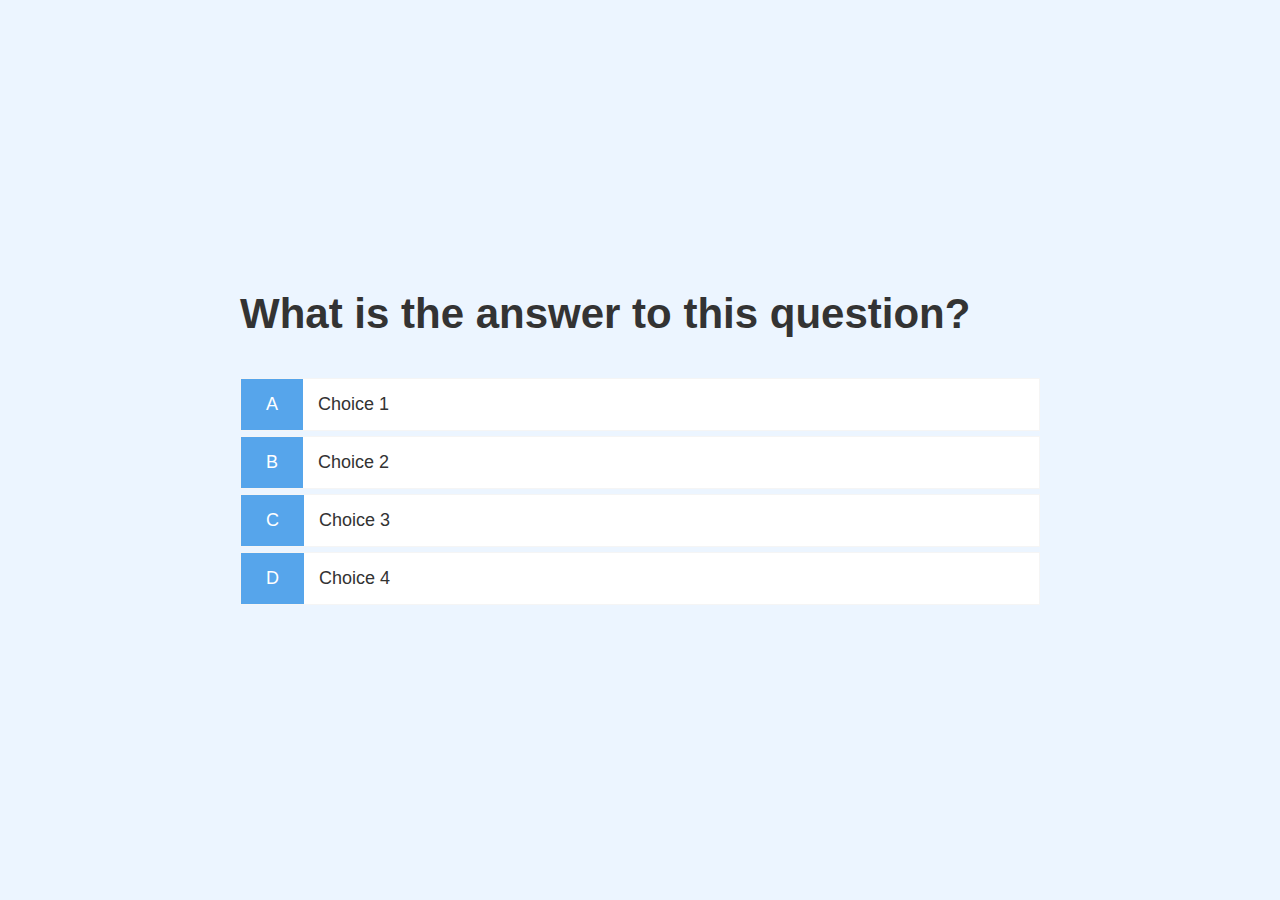
==== game.html @ d8f9bf9a "Create and style the game page" ====
<!DOCTYPE html>
<html lang="en">
  <head>
    <meta charset="UTF-8" />
    <meta http-equiv="X-UA-Compatible" content="IE=edge" />
    <meta name="viewport" content="width=device-width, initial-scale=1.0" />
    <title>Quize App game</title>
    <link rel="stylesheet" href="style.css" />
    <link rel="stylesheet" href="game.css" />
  </head>
  <body>
    <div class="container">
      <div id="game" class="justify-center flex-column">
        <h2 id="question">What is the answer to this question?</h2>
        <div class="choice-container">
          <p class="choice-prefix">A</p>
          <p class="choice-text">Choice 1</p>
        </div>
        <div class="choice-container">
          <p class="choice-prefix">B</p>
          <p class="choice-text">Choice 2</p>
        </div>
        <div class="choice-container">
          <p class="choice-prefix">C</p>
          <p class="choice-text">Choice 3</p>
        </div>
        <div class="choice-container">
          <p class="choice-prefix">D</p>
          <p class="choice-text">Choice 4</p>
        </div>
      </div>
    </div>
  </body>
</html>
---- style.css ----
:root {
background-color: #ecf5ff;
font-size: 62.5%;

}

* {
  box-sizing: border-box;
  font-family: Arial, Helvetica, sans-serif;
  margin: 0;
  padding: 0;
  color: #333;
}

h1,
h2,
h3,
h4 {
  margin-bottom: 1rem;
}

h1 {
  font-size: 5.4rem;
  color: #56a5eb;
  margin-bottom: 5rem;
}

h1 > span {
  font-size: 2.4rem;
  font-weight: 500;
}

h2 {
  font-size: 4.2rem;
  margin-bottom: 4rem;
  font-weight: 700;
}

h3 {
  font-size: 2.8rem;
  font-weight: 500;
}

/* UTILITIES */

.container {
  width: 100vw;
  height: 100vh;
  display: flex;
  justify-content: center;
  align-items: center;
  max-width: 80rem;
  margin: 0 auto;
}

.container > * {
  width: 100%;
}

.flex-column {
  display: flex;
  flex-direction: column;
}

.flex-center {
  justify-content: center;
  align-items: center;
}

.justify-center {
  justify-content: center;
}

.text-center {
  text-align: center;
}

.hidden {
  display: none;
}

/* Buttons */
.btn {
  font-size: 1.8rem;
  padding: 1rem 0;
  width: 20rem;
  text-align: center;
  border: 0.1rem solid #56a5eb;
  margin-bottom: 1rem;
  text-decoration: none;
  color: #56a5eb;
  background-color: white;
}

.btn:hover {
  cursor: pointer;
  box-shadow: 0 0.4rem 1.4rem 0 rgba(86, 185, 235, 0.5);
  transform: translateY(-0.1rem);
  transition: transform 150ms;
}

.btn[disabled]:hover {
  cursor: not-allowed;
  box-shadow: none;
  transform: none;
}
---- game.css ----
.choice-container {
  display:flex;
  margin-bottom: 0.5rem;
  width: 100%;
  font-size: 1.8rem;
  border: 0.1rem solid whitesmoke;
  background-color: white;
}

.choice-container:hover {
  cursor: pointer;
  box-shadow: 0 0.4rem 1.4rem 0 rgba(86, 185, 235, 0.5);
  transform: translateY(-0.1rem);
  transition: transform 150ms;
}

.choice-prefix {
  padding: 1.5rem 2.5rem ;
  background-color: #56a5eb;
  color:white;

}

.choice-text {
  padding: 1.5rem;
}
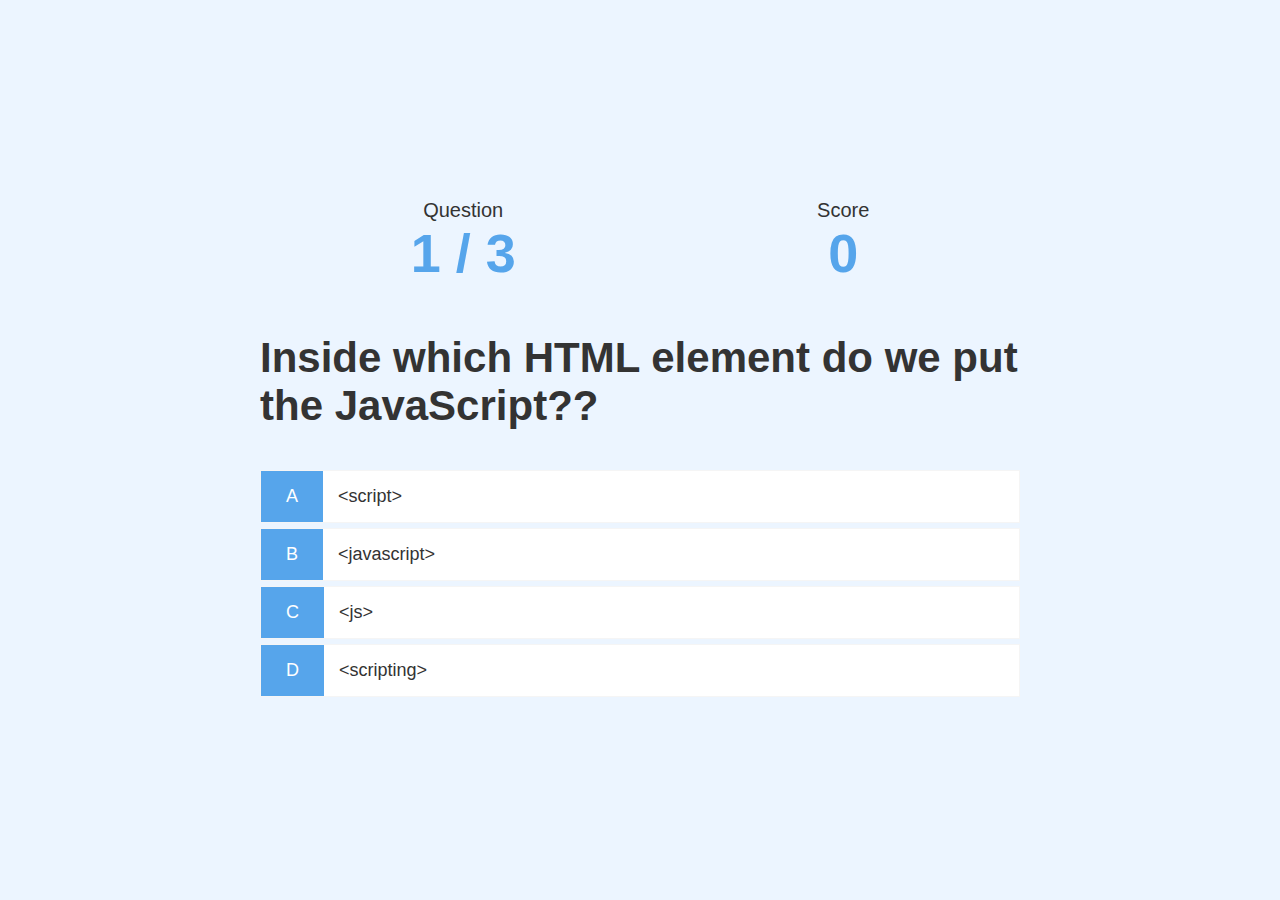
==== commit 576d1c43: "Create game HUD" ====
--- a/game.html
+++ b/game.html
@@ -11,24 +11,43 @@
   <body>
     <div class="container">
       <div id="game" class="justify-center flex-column">
+        <div id="hud">
+          <div id="hud-item">
+            <p class="hud-prefix">
+              Question
+            </p>
+            <h1 class="hud-main-text" id="question-counter">
+
+            </h1>
+          </div>
+          <div id="hud-item">
+            <p class="hud-prefix" >
+              Score
+            </p>
+            <h1 class="hud-main-text" id="score">
+              0
+            </h1>
+          </div>
+        </div>
         <h2 id="question">What is the answer to this question?</h2>
         <div class="choice-container">
           <p class="choice-prefix">A</p>
-          <p class="choice-text">Choice 1</p>
+          <p class="choice-text" data-number="1">Choice 1</p>
         </div>
         <div class="choice-container">
           <p class="choice-prefix">B</p>
-          <p class="choice-text">Choice 2</p>
+          <p class="choice-text" data-number="2">Choice 2</p>
         </div>
         <div class="choice-container">
           <p class="choice-prefix">C</p>
-          <p class="choice-text">Choice 3</p>
+          <p class="choice-text" data-number="3">Choice 3</p>
         </div>
         <div class="choice-container">
           <p class="choice-prefix">D</p>
-          <p class="choice-text">Choice 4</p>
+          <p class="choice-text" data-number="4">Choice 4</p>
         </div>
       </div>
     </div>
+    <script src="game.js"></script>
   </body>
 </html>
--- a/style.css
+++ b/style.css
@@ -51,6 +51,7 @@
   align-items: center;
   max-width: 80rem;
   margin: 0 auto;
+  padding: 2rem;
 }
 
 .container > * {
--- a/game.css
+++ b/game.css
@@ -23,4 +23,30 @@
 
 .choice-text {
   padding: 1.5rem;
+  width: 100%;
+}
+
+
+.correct {
+  background-color: #28a745;
+}
+
+.incorrect {
+  background-color: #dc3545;
+}
+
+/* HUD */
+
+#hud {
+  display: flex;
+  justify-content: space-around;
+}
+
+.hud-prefix{
+  text-align: center;
+  font-size: 2rem;
+}
+
+.hud-main-text {
+  text-align: center;
 }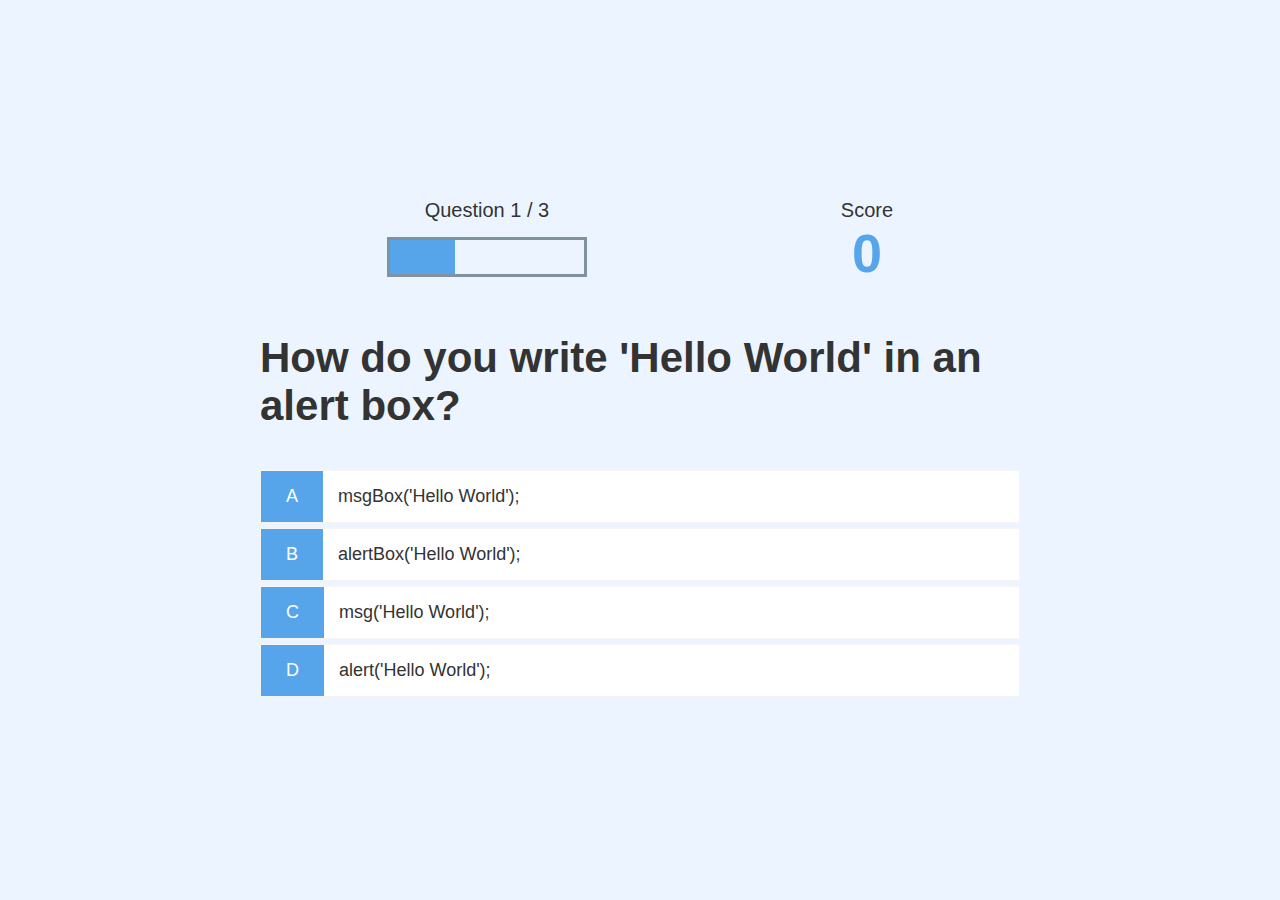
==== commit 8f022684: "Create progress bar" ====
--- a/game.html
+++ b/game.html
@@ -13,12 +13,14 @@
       <div id="game" class="justify-center flex-column">
         <div id="hud">
           <div id="hud-item">
-            <p class="hud-prefix">
+            <p id="progressText" class="hud-prefix">
               Question
             </p>
-            <h1 class="hud-main-text" id="question-counter">
+            <div id="progressBar">
+              <div id="progressBarFull">
 
-            </h1>
+              </div>
+            </div>
           </div>
           <div id="hud-item">
             <p class="hud-prefix" >
--- a/game.css
+++ b/game.css
@@ -49,4 +49,16 @@
 
 .hud-main-text {
   text-align: center;
-}+}
+
+#progressBar {
+  width:20rem;
+  height: 4rem;
+  border: 0.3rem solid #8091a0;
+  margin-top:1.5rem ;
+}
+
+#progressBarFull{
+  height: 3.4rem;
+  background-color:#56a5eb ;
+  width:0%;}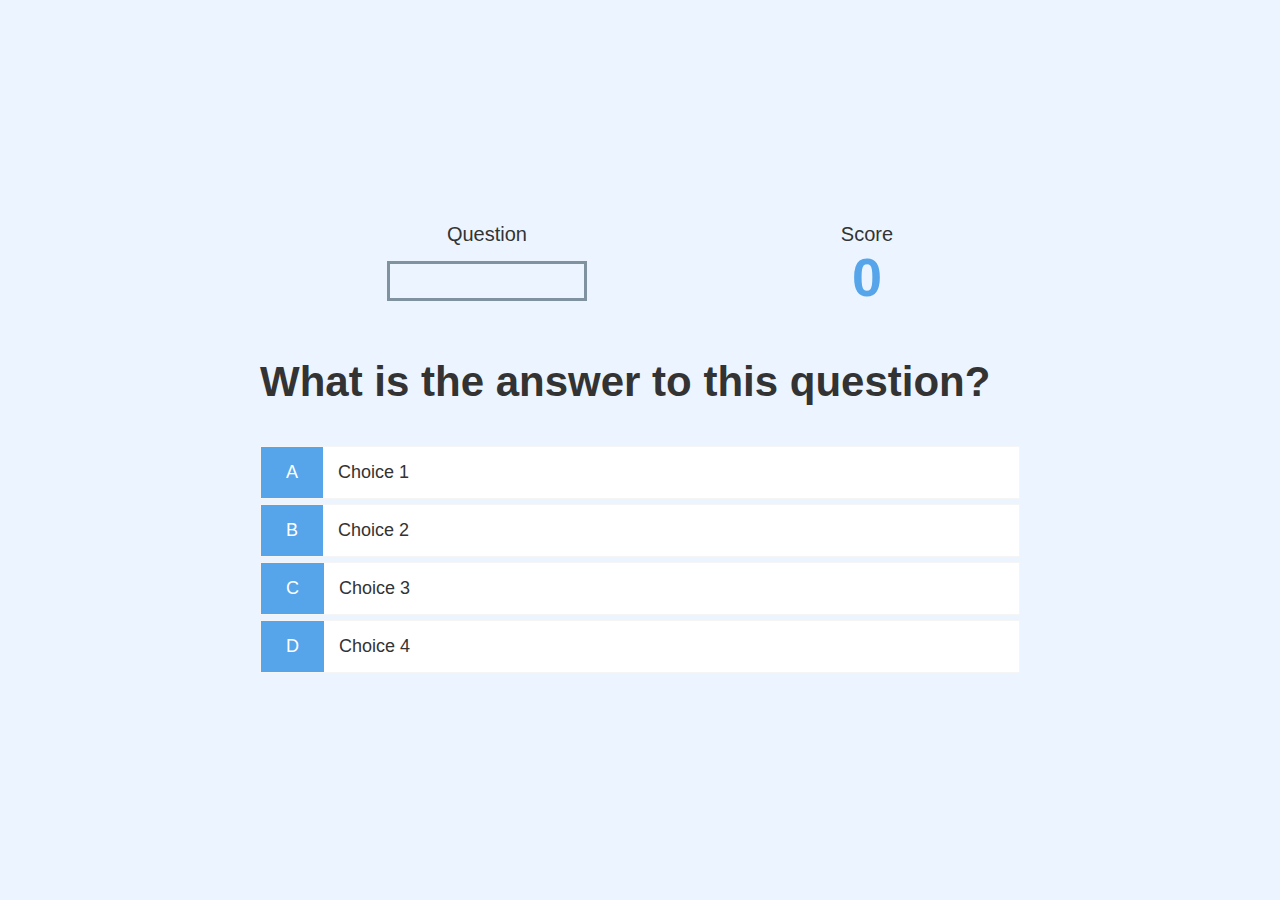
==== commit 3dd85bf1: "Fetch API to Load Questions from Open Trivia DB API" ====
--- a/game.html
+++ b/game.html
@@ -4,7 +4,7 @@
     <meta charset="UTF-8" />
     <meta http-equiv="X-UA-Compatible" content="IE=edge" />
     <meta name="viewport" content="width=device-width, initial-scale=1.0" />
-    <title>Quize App game</title>
+    <title> Quiz App game</title>
     <link rel="stylesheet" href="style.css" />
     <link rel="stylesheet" href="game.css" />
   </head>
--- a/style.css
+++ b/style.css
@@ -104,4 +104,22 @@
   cursor: not-allowed;
   box-shadow: none;
   transform: none;
+}
+
+/* Forms */
+
+form {
+  width: 100%;
+  display: flex;
+  flex-direction: column;
+  align-items: center;
+}
+
+input{
+  margin-bottom: 1rem;
+  width:20rem;
+  padding:1.5rem;
+  font-size: 1.8rem;
+  border:none;
+  box-shadow: 0 0.1rem 1.4rem 0 rgb(86,185,235, 0.5);
 }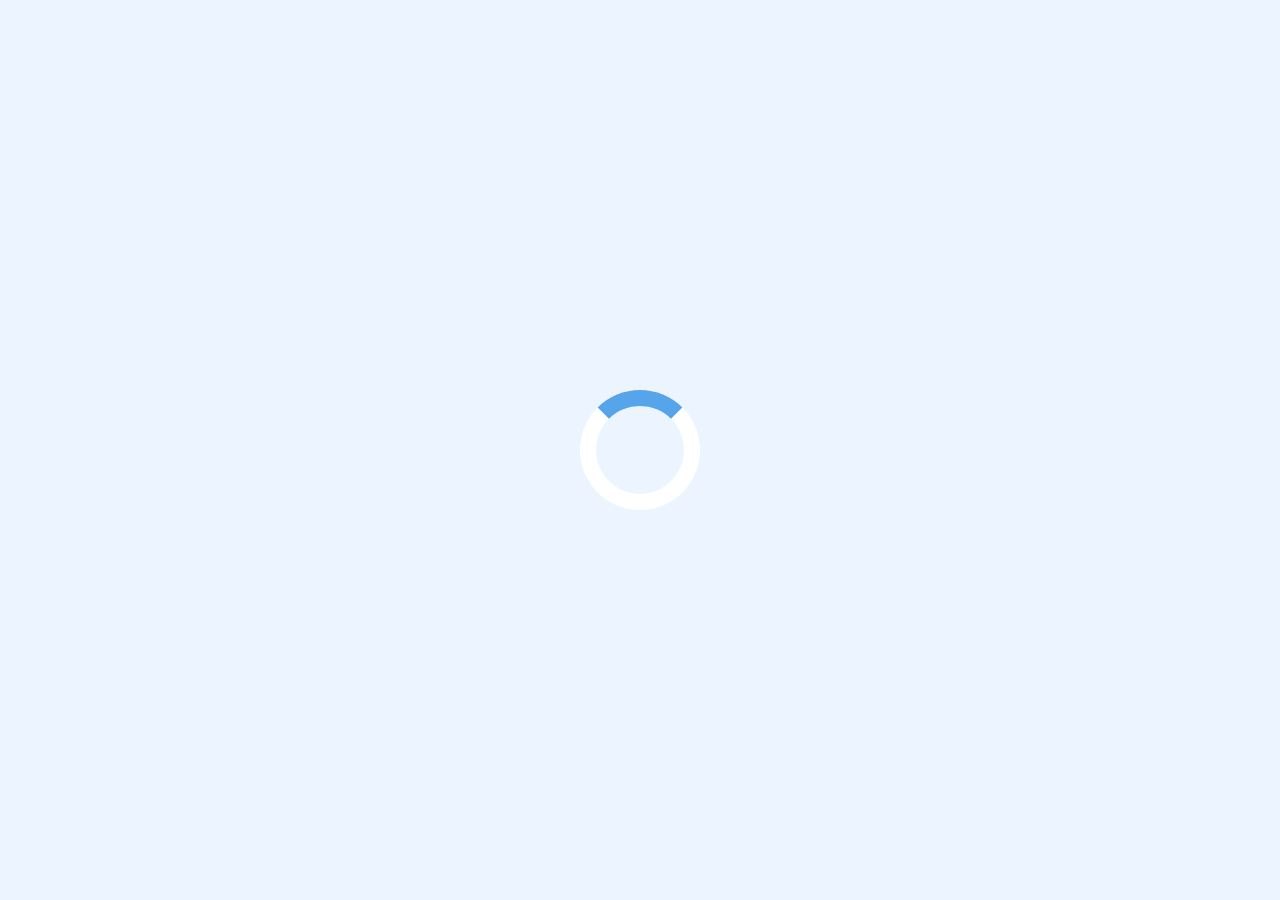
==== commit 0e1cf5cd: "Create a spinning loader" ====
--- a/game.html
+++ b/game.html
@@ -10,7 +10,8 @@
   </head>
   <body>
     <div class="container">
-      <div id="game" class="justify-center flex-column">
+      <div id="loader"></div>
+      <div id="game" class="justify-center flex-column hidden">
         <div id="hud">
           <div id="hud-item">
             <p id="progressText" class="hud-prefix">
@@ -31,22 +32,22 @@
             </h1>
           </div>
         </div>
-        <h2 id="question">What is the answer to this question?</h2>
+        <h2 id="question"></h2>
         <div class="choice-container">
           <p class="choice-prefix">A</p>
-          <p class="choice-text" data-number="1">Choice 1</p>
+          <p class="choice-text" data-number="1"></p>
         </div>
         <div class="choice-container">
           <p class="choice-prefix">B</p>
-          <p class="choice-text" data-number="2">Choice 2</p>
+          <p class="choice-text" data-number="2"></p>
         </div>
         <div class="choice-container">
           <p class="choice-prefix">C</p>
-          <p class="choice-text" data-number="3">Choice 3</p>
+          <p class="choice-text" data-number="3"></p>
         </div>
         <div class="choice-container">
           <p class="choice-prefix">D</p>
-          <p class="choice-text" data-number="4">Choice 4</p>
+          <p class="choice-text" data-number="4"></p>
         </div>
       </div>
     </div>
--- a/game.css
+++ b/game.css
@@ -61,4 +61,25 @@
 #progressBarFull{
   height: 3.4rem;
   background-color:#56a5eb ;
-  width:0%;}+  width:0%;}
+
+/* LOADER */
+
+#loader {
+  border: 1.6rem solid white;
+  border-radius: 50%;
+  border-top: 1.6rem solid #56a5eb;
+  width: 12rem;
+  height: 12rem;
+  animation: spin 2s linear infinite;
+}
+
+@keyframes spin {
+  0% {
+    transform: rotate(0deg);
+  }
+
+  100% {
+    transform : rotate(360deg);
+  }
+}